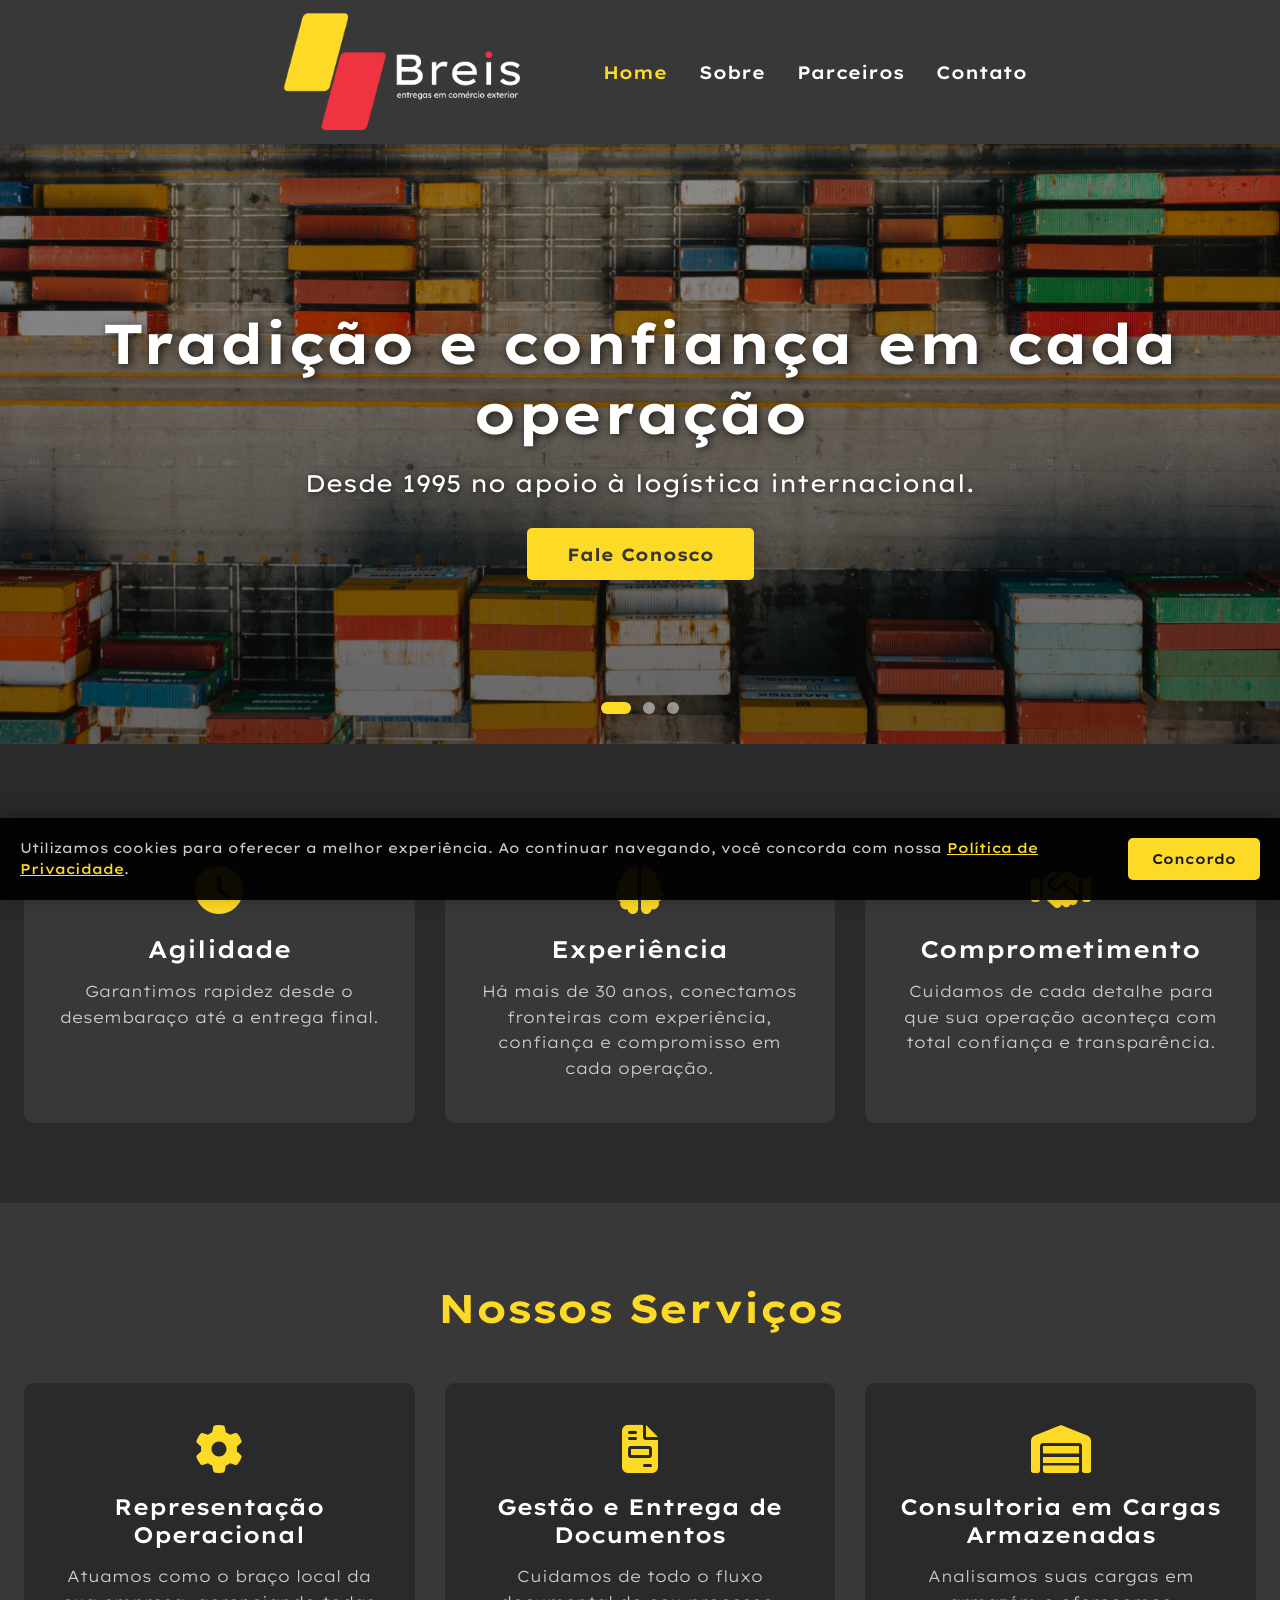
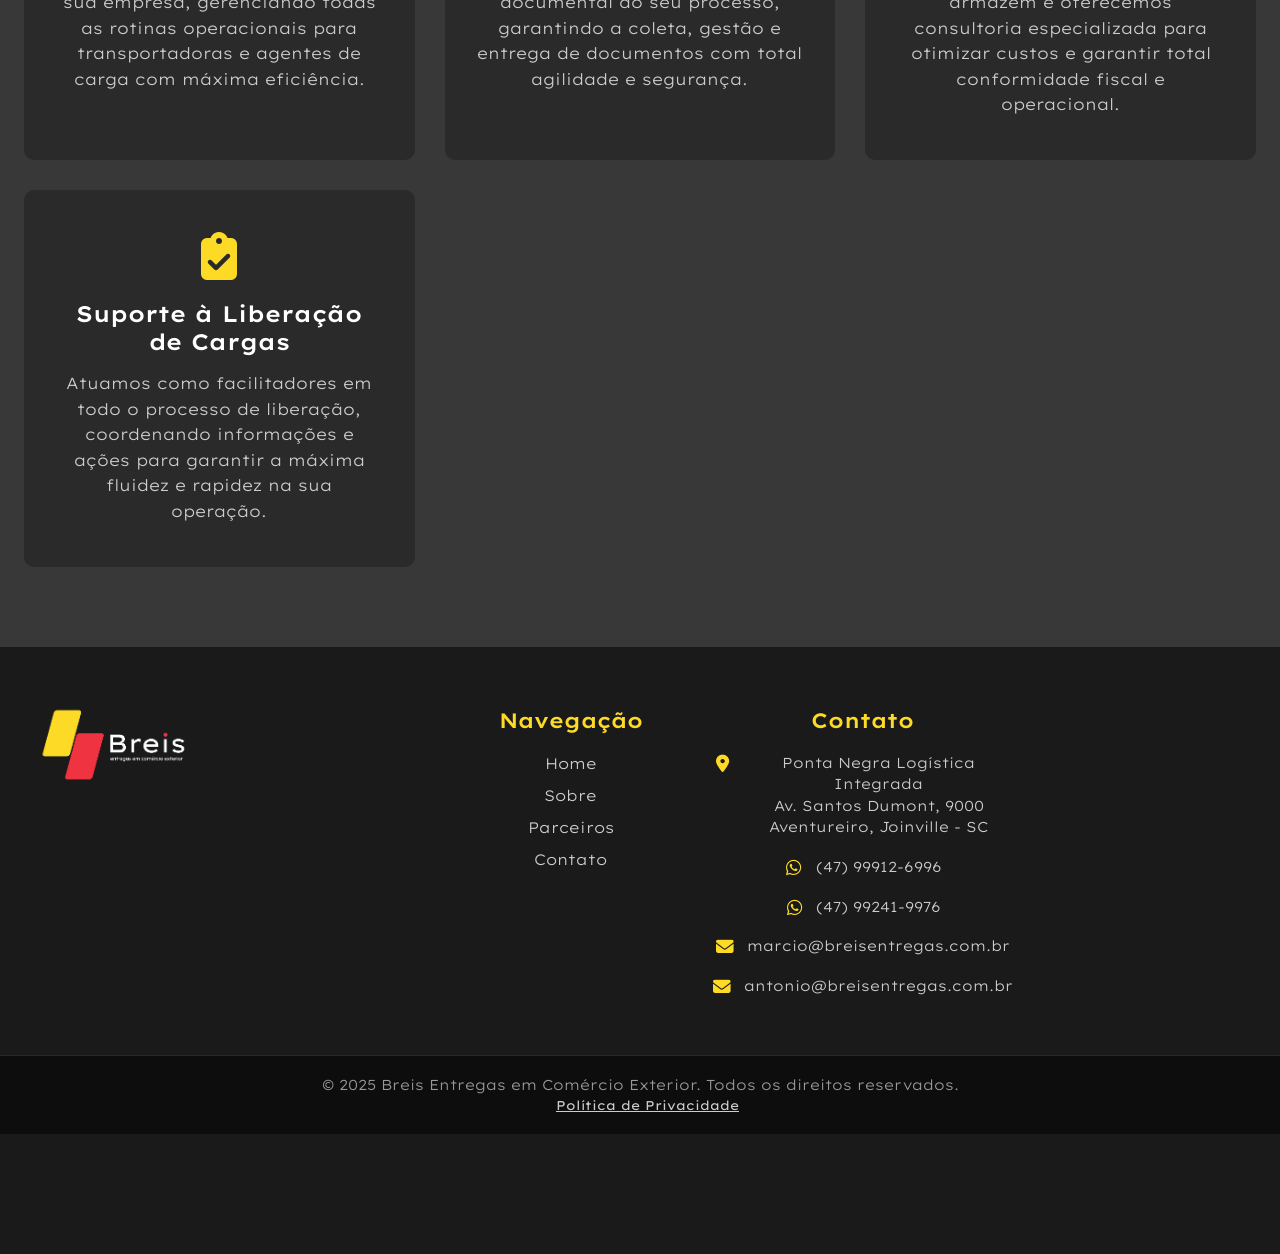
==== index.html @ 2395af30 "update final site institucional e ajustes" ====
<!DOCTYPE html>
<html lang="pt-BR">
<head>
    <meta charset="UTF-8">
    <meta name="viewport" content="width=device-width, initial-scale=1.0">
    
    <script async src="https://www.googletagmanager.com/gtag/js?id=G-H1X5766XJK"></script>
    <script>
        window.dataLayer = window.dataLayer || [];
        function gtag(){dataLayer.push(arguments);}
        gtag('js', new Date());

        gtag('config', 'G-H1X5766XJK');
    </script>

    <link rel="preconnect" href="https://fonts.googleapis.com">
    <link rel="preconnect" href="https://fonts.gstatic.com" crossorigin>
    <link href="https://fonts.googleapis.com/css2?family=Lexend+Exa:wght@100..900&display=swap" rel="stylesheet">   
    
    <link rel="icon" type="image/png" sizes="32x32" href="assets/logo-aba.png">
    <link rel="icon" type="image/png" sizes="16x16" href="assets/logo-aba.png">
    <link rel="shortcut icon" href="assets/logo-aba.png">

    <link rel="stylesheet" href="styles.css">
    <link rel="stylesheet" href="fonts/MyWebfontsKit.css">
    <link rel="stylesheet" href="https://cdnjs.cloudflare.com/ajax/libs/font-awesome/6.5.0/css/all.min.css">
    <link rel="stylesheet" href="cookie-banner.css">

    <title>Breis Entregas em Comércio Exterior</title>
</head>

<body>
    <header class="main-menu">
        <div class="menu-logo">
            <img src="assets/logo-semfundo.png" alt="Logo da Breis Entregas em Comércio Exterior" aria-label="Logo do site"/>
        </div>
        <ul class="menu-links">
            <li><a href="index.html" class="active">Home</a></li>
            <li><a href="sobre.html">Sobre</a></li>
            <li><a href="parceiros.html">Parceiros</a></li>
            <li><a href="contato.html">Contato</a></li>
        </ul>
    </header>

    <section id="home" class="hero-section">
        <div class="hero-carousel">
            <div class="hero-slide active">
                <img src="assets/slide1.png" alt="Tradição e confiança" class="hero-image">
                <div class="hero-content">
                    <h1 class="hero-title">Tradição e confiança em cada operação</h1>
                    <p class="hero-subtitle">Desde 1995 no apoio à logística internacional.</p>
                    <a href="contato.html" class="hero-cta">Fale Conosco</a>
                </div>
            </div>
            <div class="hero-slide">
                <img src="assets/slide2.png" alt="Operação logística" class="hero-image">
                <div class="hero-content">
                    <h1 class="hero-title">Precisa de apoio para sua operação logística?</h1>
                    <p class="hero-subtitle">Apoio completo em importação e exportação aérea.</p>
                    <a href="#servicos" class="hero-cta">Conheça Nossos Serviços</a>
                </div>
            </div>
            <div class="hero-slide">
                <img src="assets/slide3.png" alt="Comércio exterior" class="hero-image">
                <div class="hero-content">
                    <h1 class="hero-title">Seu parceiro estratégico em comércio exterior</h1>
                    <p class="hero-subtitle">Confiança e soluções sob medida para o sucesso da sua operação.</p>
                    <a href="parceiros.html" class="hero-cta">Conheça Nossos Parceiros</a>
                </div>
            </div>
        </div>

        <div class="carousel-indicators">
            <span class="indicator active" data-slide="0"></span>
            <span class="indicator" data-slide="1"></span>
            <span class="indicator" data-slide="2"></span>
        </div>
    </section>

    <section class="info-boxes">
        <div class="info-box">
            <i class="fas fa-clock"></i>
            <h3>Agilidade</h3>
            <p>Garantimos rapidez desde o desembaraço até a entrega final.</p>
        </div>
        <div class="info-box">
            <i class="fas fa-brain"></i>
            <h3>Experiência</h3>
            <p>Há mais de 30 anos, conectamos fronteiras com experiência, confiança e compromisso em cada operação.</p>
        </div>
        <div class="info-box">
            <i class="fas fa-handshake"></i>
            <h3>Comprometimento</h3>
            <p>Cuidamos de cada detalhe para que sua operação aconteça com total confiança e transparência.</p>
        </div>
    </section>

    <section id="servicos" class="section-content section-dark">
        <div class="container">
            <h2 class="section-title">Nossos Serviços</h2>
            <div class="services-grid">
                <div class="service-card">
                    <i class="fas fa-gear"></i>
                    <h3>Representação Operacional</h3>
                    <p>Atuamos como o braço local da sua empresa, gerenciando todas as rotinas operacionais para transportadoras e agentes de carga com máxima eficiência.</p>
                </div>

                <div class="service-card">
                    <i class="fas fa-file-invoice"></i>
                    <h3>Gestão e Entrega de Documentos</h3>
                    <p>Cuidamos de todo o fluxo documental do seu processo, garantindo a coleta, gestão e entrega de documentos com total agilidade e segurança.</p>
                </div>

                <div class="service-card">
                    <i class="fas fa-warehouse"></i>
                    <h3>Consultoria em Cargas Armazenadas</h3>
                    <p>Analisamos suas cargas em armazém e oferecemos consultoria especializada para otimizar custos e garantir total conformidade fiscal e operacional.</p>
                </div>

                <div class="service-card">
                    <i class="fas fa-clipboard-check"></i>
                    <h3>Suporte à Liberação de Cargas</h3>
                    <p>Atuamos como facilitadores em todo o processo de liberação, coordenando informações e ações para garantir a máxima fluidez e rapidez na sua operação.</p>
                </div>
            </div>
        </div>
    </section>

    <footer class="footer">
        <div class="footer-content">
            <div class="footer-column footer-brand">
                <img src="assets/logo-semfundo.png" alt="Logo Breis" class="footer-logo">
            </div>

            <div class="footer-column">
                <h3 class="footer-title">Navegação</h3>
                <ul class="footer-links">
                    <li><a href="index.html">Home</a></li>
                    <li><a href="sobre.html">Sobre</a></li>
                    <li><a href="parceiros.html">Parceiros</a></li>
                    <li><a href="contato.html">Contato</a></li>
                </ul>
            </div>

            <div class="footer-column">
                <h3 class="footer-title">Contato</h3>
                <ul class="footer-contact">
                    <li>
                        <i class="fas fa-map-marker-alt"></i>
                        <span>Ponta Negra Logística Integrada<br>Av. Santos Dumont, 9000<br>Aventureiro, Joinville - SC</span>
                    </li>
                    <li>
                        <i class="fab fa-whatsapp"></i>
                        <a href="https://wa.me/5547999126996" target="_blank">(47) 99912-6996</a>
                    </li>
                    <li>
                        <i class="fab fa-whatsapp"></i>
                        <a href="https://wa.me/5547992419976" target="_blank">(47) 99241-9976</a>
                    </li>
                    <li>
                        <i class="fas fa-envelope"></i>
                        <a href="mailto:marcio@breisentregas.com.br">marcio@breisentregas.com.br</a>
                    </li>
                    <li>
                        <i class="fas fa-envelope"></i>
                        <a href="mailto:antonio@breisentregas.com.br">antonio@breisentregas.com.br</a>
                    </li>
                </ul>
            </div>
        </div>

        <div class="footer-bottom">
            <p>&copy; 2025 Breis Entregas em Comércio Exterior. Todos os direitos reservados.</p>
            <a href="politica-de-privacidade.html" style="color: #ccc; margin-left: 15px; font-size: 0.8rem;">Política de Privacidade</a>
        </div>
    </footer>

    <script src="script.js"></script>
    <script src="cookie-banner.js"></script>
</body>
</html>
---- styles.css ----
* {
    margin: 0;
    padding: 0;
    box-sizing: border-box;
}

html {
    scroll-behavior: smooth;
}

body {
    background-color: #383838;
    font-family: "Lexend Exa", sans-serif;
    overflow-x: hidden;
    width: 100%;
}

.main-menu {
    display: flex;
    justify-content: center;
    align-items: center;
    padding: 8px 50px;
    background-color: #383838;
    position: sticky;
    top: 0;
    z-index: 999;
    box-shadow: 0 2px 10px rgba(0, 0, 0, 0.3);
    gap: 50px;
}

.menu-logo img {
    width: 300px;
    height: auto;
    max-height: 100%;
    object-fit: contain;
    display: flex;
    justify-content: center;
}

.menu-links {
    list-style: none;
    display: flex;
    gap: 32px;
}

.menu-links li a {
    text-decoration: none;
    font-family: "Lexend Exa", sans-serif;
    color: #ffffff;
    font-weight: 600;
    font-size: 18px;
    transition: color 0.3s;
}

.menu-links li a:hover {
    color: #fdda25;
}

.menu-links li a.active {
    color: #fdda25;
}

.hero-section {
    position: relative;
    width: 100%;
    height: 600px;
    overflow: hidden;
}

.hero-carousel {
    position: relative;
    width: 100%;
    height: 100%;
}

.hero-slide {
    position: absolute;
    top: 0;
    left: 0;
    width: 100%;
    height: 100%;
    opacity: 0;
    transition: opacity 1s ease-in-out;
}

.hero-slide.active {
    opacity: 1;
}

.hero-slide::before {
    content: '';
    position: absolute;
    top: 0;
    left: 0;
    width: 100%;
    height: 100%;
    background: linear-gradient(rgba(0, 0, 0, 0.3), rgba(0, 0, 0, 0.5));
    z-index: 1;
}

.hero-image {
    width: 100%;
    height: 100%;
    object-fit: cover;
}

.hero-content {
    position: absolute;
    top: 50%;
    left: 50%;
    transform: translate(-50%, -50%);
    text-align: center;
    color: white;
    z-index: 2;
    width: 90%;
    max-width: 1200px;
}

.hero-title {
    font-size: 3.5rem;
    font-weight: 700;
    margin-bottom: 20px;
    text-shadow: 2px 2px 8px rgba(0, 0, 0, 0.7);
    animation: fadeInUp 0.8s ease-out;
}

.hero-subtitle {
    font-size: 1.5rem;
    font-weight: 400;
    margin-bottom: 30px;
    text-shadow: 1px 1px 6px rgba(0, 0, 0, 0.7);
    animation: fadeInUp 0.8s ease-out 0.2s;
    animation-fill-mode: backwards;
}

.hero-cta {
    display: inline-block;
    padding: 15px 40px;
    background-color: #fdda25;
    color: #383838;
    text-decoration: none;
    font-weight: 700;
    font-size: 1.1rem;
    border-radius: 5px;
    transition: all 0.3s;
    animation: fadeInUp 0.8s ease-out 0.4s;
    animation-fill-mode: backwards;
}

.hero-cta:hover {
    background-color: #ffc107;
    transform: translateY(-3px);
    box-shadow: 0 10px 20px rgba(253, 218, 37, 0.3);
}

.carousel-indicators {
    position: absolute;
    bottom: 30px;
    left: 50%;
    transform: translateX(-50%);
    display: flex;
    gap: 12px;
    z-index: 3;
}

.indicator {
    width: 12px;
    height: 12px;
    border-radius: 50%;
    background-color: rgba(255, 255, 255, 0.5);
    cursor: pointer;
    transition: all 0.3s;
}

.indicator.active {
    background-color: #fdda25;
    width: 30px;
    border-radius: 6px;
}

.info-boxes {
    background-color: #2a2a2a;
    display: grid;
    grid-template-columns: repeat(auto-fit, minmax(300px, 1fr));
    gap: 30px;
    padding: 80px 24px;
    width: 100%;
    margin: 0;
}

.info-box {
    background-color: #383838;
    padding: 40px 30px;
    border-radius: 10px;
    text-align: center;
    transition: all 0.3s;
    border: 2px solid transparent;
}

.info-box:hover {
    transform: translateY(-10px);
    border-color: #fdda25;
    box-shadow: 0 15px 30px rgba(253, 218, 37, 0.2);
}

.info-box i {
    font-size: 3rem;
    color: #fdda25;
    margin-bottom: 20px;
}

.info-box h3 {
    color: #ffffff;
    font-size: 1.5rem;
    margin-bottom: 15px;
    font-weight: 600;
}

.info-box p {
    color: #cccccc;
    font-size: 1rem;
    line-height: 1.6;
    font-weight: 300;
}

.section-content {
    padding: 80px 24px;
    background-color: #2a2a2a;
}

.section-dark {
    background-color: #383838;
}

.container {
    max-width: 1400px;
    margin: 0 auto;
}

.section-title {
    font-size: 2.5rem;
    color: #fdda25;
    text-align: center;
    margin-bottom: 50px;
    font-weight: 700;
}

.about-content {
    display: grid;
    grid-template-columns: 1fr 1fr;
    gap: 60px;
    align-items: center;
}

.about-text p {
    color: #cccccc;
    font-size: 1.1rem;
    line-height: 1.8;
    margin-bottom: 20px;
    font-weight: 300;
}

.founder-tribute {
    display: flex;
    align-items: center;
    gap: 20px;
    background-color: #383838;
    padding: 25px;
    border-radius: 10px;
    margin-bottom: 30px;
    border-left: 4px solid #fdda25;
}

.founder-photo {
    width: 100px;
    height: 100px;
    border-radius: 50%;
    object-fit: cover;
    border: 3px solid #fdda25;
    flex-shrink: 0;
}

.founder-info {
    flex: 1;
}

.founder-text {
    color: #ffffff;
    font-size: 1.1rem;
    line-height: 1.6;
    margin: 0;
    font-weight: 400;
}

.founder-text strong {
    color: #fdda25;
    font-weight: 600;
}

.founder-text em {
    color: #999999;
    font-style: italic;
    font-size: 0.95rem;
}

.about-box {
    background-color: #383838;
    padding: 30px 25px;
    border-radius: 10px;
    text-align: left;
    transition: all 0.3s;
    border: 1px solid #2a2a2a;
    display: flex;
    flex-direction: column;
    align-items: center;
}

.about-stats {
    display: grid;
    grid-template-columns: 1fr;
    gap: 30px;
}

.stat-box {
    background-color: #383838;
    padding: 30px;
    border-radius: 10px;
    text-align: center;
    border: 2px solid #fdda25;
}

.stat-box:hover {
    transform: translateY(-5px);
    box-shadow: 0 10px 20px rgba(253, 218, 37, 0.2);
}

.stat-box h3 {
    font-size: 3rem;
    color: #fdda25;
    margin-bottom: 10px;
    font-weight: 700;
}

.stat-box p {
    color: #ffffff;
    font-size: 1rem;
    font-weight: 500;
}

.vmv-layout {
    display: grid;
    grid-template-columns: 1fr 1fr;
    gap: 30px;
    max-width: 1100px;
    margin: 50px auto 0;
}

.vmv-left {
    display: flex;
    flex-direction: column;
    gap: 30px;
}

.vmv-right {
    display: flex;
}

.vmv-card {
    background-color: #2a2a2a;
    padding: 30px 25px;
    border-radius: 10px;
    text-align: center;
    transition: all 0.3s;
    border: 1px solid #383838;
    display: flex;
    flex-direction: column;
    align-items: center;
}

.vmv-card-valores {
    height: 100%;
    justify-content: flex-start;
}

.vmv-card:hover {
    transform: translateY(-5px);
    border-color: #fdda25;
    box-shadow: 0 10px 20px rgba(253, 218, 37, 0.15);
}

.vmv-icon {
    width: 70px;
    height: 70px;
    background-color: #fdda25;
    border-radius: 50%;
    display: flex;
    align-items: center;
    justify-content: center;
    margin-bottom: 20px;
}

.vmv-icon i {
    font-size: 2rem;
    color: #1a1a1a;
}

.vmv-card h3 {
    color: #fdda25;
    font-size: 1.4rem;
    margin-bottom: 15px;
    font-weight: 600;
}

.vmv-card p {
    color: #cccccc;
    font-size: 1rem;
    line-height: 1.7;
    font-weight: 300;
    text-align: center;
}

.vmv-card ul {
    list-style: none;
    text-align: left;
    width: 100%;
    max-width: 380px;
}

.vmv-card ul li {
    color: #cccccc;
    font-size: 0.95rem;
    line-height: 1.6;
    margin-bottom: 12px;
    font-weight: 300;
    display: flex;
    flex-direction: column;
    gap: 4px;
}

.vmv-card ul li strong {
    color: #fdda25;
    font-weight: 600;
    font-size: 1rem;
    display: block;
}

.services-grid {
    display: grid;
    grid-template-columns: repeat(auto-fit, minmax(320px, 1fr));
    gap: 30px;
}

.service-card {
    background-color: #2a2a2a;
    padding: 40px 30px;
    border-radius: 10px;
    text-align: center;
    transition: all 0.3s;
    border: 2px solid transparent;
}

.service-card:hover {
    transform: translateY(-10px);
    border-color: #fdda25;
    box-shadow: 0 15px 30px rgba(253, 218, 37, 0.2);
}

.service-card i {
    font-size: 3rem;
    color: #fdda25;
    margin-bottom: 20px;
}

.service-card h3 {
    color: #ffffff;
    font-size: 1.4rem;
    margin-bottom: 15px;
    font-weight: 600;
}

.service-card p {
    color: #cccccc;
    font-size: 1rem;
    line-height: 1.6;
    font-weight: 300;
}

.partners-content {
    max-width: 1200px;
    margin: 0 auto;
}

.partners-intro {
    color: #cccccc;
    font-size: 1.2rem;
    text-align: center;
    margin-bottom: 60px;
    line-height: 1.8;
    font-weight: 300;
    background-color: #383838;
    padding: 30px 25px;
    border-radius: 10px;
    transition: all 0.3s;
    border: 1px solid #2a2a2a;
    display: flex;
    flex-direction: column;
    align-items: center;
}

.partner-category {
    margin-bottom: 60px;
}

.partner-category:last-child {
    margin-bottom: 0;
}

.partner-category-title {
    color: #fdda25;
    font-size: 1.8rem;
    font-weight: 600;
    margin-bottom: 30px;
    display: flex;
    align-items: center;
    gap: 15px;
}

.partner-category-title i {
    font-size: 1.6rem;
}

.partner-logos {
    display: grid;
    grid-template-columns: repeat(auto-fill, minmax(220px, 1fr));
    gap: 30px;
    align-items: stretch;
}

.partner-logo-item {
    background-color: #383838;
    padding: 30px;
    border-radius: 10px;
    display: flex;
    align-items: center;
    justify-content: center;
    height: 150px;
    transition: all 0.3s;
    border: 2px solid transparent;
}

.partner-logo-item:hover {
    transform: translateY(-5px);
    border-color: #fdda25;
    box-shadow: 0 10px 25px rgba(253, 218, 37, 0.2);
}

.partner-logo-item img {
    max-width: 100%;
    max-height: 90px;
    width: auto;
    height: auto;
    object-fit: contain;
    transition: filter 0.3s;
}

.contact-wrapper {
    max-width: 800px;
    margin: 0 auto;
}

.contact-info {
    display: grid;
    grid-template-columns: repeat(auto-fit, minmax(400px, 1fr));
    gap: 30px;
}

.contact-info {
    display: grid;
    grid-template-columns: 1fr 1fr;
    gap: 40px;
    width: 100%;
}

.person-card {
    background-color: #383838;
    padding: 40px 30px;
    border-radius: 10px;
    border: 2px solid transparent;
    transition: all 0.3s;
    display: flex;
    flex-direction: column;
    align-items: center;
    text-align: center;
}

.person-card:hover {
    border-color: #fdda25;
    transform: translateY(-5px);
    box-shadow: 0 10px 20px rgba(253, 218, 37, 0.2);
}

.person-name {
    color: #fdda25;
    font-size: 1.5rem;
    margin-bottom: 30px;
    font-weight: 700;
    letter-spacing: 1px;
    border-bottom: 1px solid #555;
    padding-bottom: 15px;
    width: 100%;
}

.contact-detail {
    display: flex;
    align-items: center;
    justify-content: center;
    gap: 15px;
    margin-bottom: 15px;
    width: 100%;
}

.contact-detail i {
    color: #fdda25;
    font-size: 1.4rem;
    min-width: 30px;
}

.contact-detail a {
    color: #ffffff;
    text-decoration: none;
    font-size: 1.1rem;
    font-weight: 400;
    transition: color 0.3s;
    white-space: nowrap;
}

.contact-detail a:hover {
    color: #fdda25;
}

.location-content {
    display: grid;
    grid-template-columns: 1fr 2fr;
    gap: 40px;
    align-items: start;
}

.location-info {
    display: flex;
    align-items: flex-start;
    gap: 20px;
    background-color: #2a2a2a;
    padding: 30px;
    border-radius: 10px;
}

.location-info i {
    font-size: 2rem;
    color: #fdda25;
    min-width: 40px;
}

.location-info h4 {
    color: #fdda25;
    font-size: 1.2rem;
    margin-bottom: 10px;
    font-weight: 600;
}

.location-info p {
    color: #ffffff;
    font-size: 1rem;
    line-height: 1.6;
    font-weight: 400;
}

.map-container {
    background-color: #2a2a2a;
    padding: 0;
    border-radius: 10px;
    overflow: hidden;
    min-height: 450px;
}

.map-container iframe {
    display: block;
    width: 100%;
    height: 450px;
    border: none;
    border-radius: 10px;
}

.footer {
    background-color: #1a1a1a;
    color: #ffffff;
    padding: 60px 0 0;
    margin-top: 0;
}

.footer-content {
    max-width: 1400px;
    margin: 0 auto;
    padding: 0 24px 40px;
    display: grid;
    grid-template-columns: 2fr 1fr 1fr 1fr;
    gap: 40px;
    align-items: start;
}

.footer-column {
    display: flex;
    flex-direction: column;
}

.footer-brand {
    justify-content: center;
}

.footer-logo {
    width: 180px;
    margin-bottom: 0;
}

.footer-social {
    display: flex;
    gap: 15px;
    flex-wrap: wrap;
    justify-content: center;
}

.footer-social a {
    width: 45px;
    height: 45px;
    border-radius: 50%;
    background-color: #2a2a2a;
    display: flex;
    align-items: center;
    justify-content: center;
    color: #ffffff;
    font-size: 1.3rem;
    transition: all 0.3s;
}

.footer-social a:hover {
    background-color: #fdda25;
    color: #1a1a1a;
    transform: translateY(-3px);
}

.footer-title {
    font-size: 1.3rem;
    font-weight: 600;
    margin-bottom: 20px;
    color: #fdda25;
    text-align: center;
}

.footer-links {
    list-style: none;
    text-align: center;
}

.footer-links li {
    margin-bottom: 12px;
}

.footer-links a {
    color: #cccccc;
    text-decoration: none;
    font-size: 0.95rem;
    font-weight: 300;
    transition: all 0.3s;
    display: inline-block;
}

.footer-links a:hover {
    color: #fdda25;
    padding-left: 5px;
}

.footer-contact {
    list-style: none;
    text-align: center;
}

.footer-contact li {
    display: flex;
    align-items: flex-start;
    gap: 12px;
    margin-bottom: 18px;
    color: #cccccc;
    font-size: 0.9rem;
    font-weight: 300;
    line-height: 1.5;
    justify-content: center;
}

.footer-contact i {
    color: #fdda25;
    font-size: 1.1rem;
    margin-top: 2px;
    min-width: 20px;
}

.footer-contact a {
    color: #cccccc;
    text-decoration: none;
    transition: color 0.3s;
}

.footer-contact a:hover {
    color: #fdda25;
}

.footer-bottom {
    background-color: #0d0d0d;
    padding: 20px 24px;
    text-align: center;
    border-top: 1px solid #2a2a2a;
}

.footer-bottom p {
    color: #999999;
    font-size: 0.9rem;
    font-weight: 300;
}

@keyframes fadeInUp {
    from {
        opacity: 0;
        transform: translateY(30px);
    }
    to {
        opacity: 1;
        transform: translateY(0);
    }
}

@media (max-width: 1024px) {
    .info-boxes {
        gap: 15px;
        padding-left: 15px;
        padding-right: 15px;
    }

    .info-box {
        padding: 30px 15px;
    }

    .info-box h3 {
        font-size: 1.1rem;
        word-break: normal;
    }

    .info-box i {
        font-size: 2.2rem;
        margin-bottom: 15px;
    }

    .about-content {
        grid-template-columns: 1fr;
    }

    .vmv-layout {
        grid-template-columns: 1fr;
        gap: 30px;
        max-width: 700px;
    }

    .vmv-left {
        flex-direction: column;
        gap: 30px;
    }

    .vmv-right {
        justify-content: center;
    }

    .vmv-card {
        width: 100%;
        max-width: 100%;
    }

    .vmv-card-valores {
        height: auto;
    }

    .section-content {
        padding-left: 40px;
        padding-right: 40px;
    }

    .contact-info {
        gap: 20px;
    }

    .person-card {
        padding: 30px 20px;
    }

    .location-content {
        grid-template-columns: 1fr;
    }

    .footer-content {
        grid-template-columns: repeat(2, 1fr);
    }
}

@media (max-width: 900px) {
    .main-menu {
        padding: 0 15px;
        min-height: 70px;
    }

    .menu-links {
        gap: 10px;
        justify-content: center;
        flex-wrap: nowrap;
    }

    .menu-links li a {
        font-size: 13px;
        padding: 5px 8px;
        white-space: nowrap;
    }

    .container {
        padding: 0 20px;
    }

    .hero-title {
        font-size: 2.5rem;
    }

    .hero-subtitle {
        font-size: 1.2rem;
    }

    .section-content {
        padding: 60px 20px;
    }

    .partner-logos {
        grid-template-columns: repeat(auto-fill, minmax(180px, 1fr));
    }
}

@media (max-width: 767px) {
    * {
        box-sizing: border-box;
    }

    html,
    body {
        width: 100%;
        overflow-x: hidden;
        margin: 0;
        padding: 0;
    }

    .main-menu {
        width: 100%;
        height: auto;
        min-height: 60px;
        padding: 8px 15px;
        flex-direction: column;
        justify-content: center;
        gap: 8px;
        position: sticky;
        top: 0;
        z-index: 999;
        background-color: #383838;
    }

    .menu-logo {
        width: 100%;
        display: flex;
        justify-content: center;
        margin-bottom: 5px;
    }

    .menu-logo img {
        width: 80px;
        height: auto;
    }

    .menu-links {
        flex-direction: row;
        display: flex;
        justify-content: center;
        align-items: center;
        gap: 4px;
        width: 100%;
        flex-wrap: nowrap;
    }

    .menu-links li a {
        font-size: 10px;
        padding: 3px 6px;
        white-space: nowrap;
    }

    .hero-section {
        height: 450px;
    }

    .hero-title {
        font-size: 1.6rem;
    }

    .hero-subtitle {
        font-size: 0.95rem;
    }

    .hero-cta {
        padding: 10px 25px;
        font-size: 0.95rem;
    }

    .info-boxes {
        padding: 40px 15px;
        grid-template-columns: 1fr;
    }

    .section-content {
        padding: 40px 15px;
    }

    .section-title {
        font-size: 1.6rem;
    }

    .partner-logos {
        grid-template-columns: 1fr;
    }

    .person-card {
        padding: 20px 10px;
    }

    .contact-detail a {
        font-size: 0.75rem;
        white-space: nowrap;
        max-width: 100%;
        overflow: hidden;
        text-overflow: ellipsis;
    }

    .contact-detail {
        flex-direction: column;
        gap: 5px;
    }

    .footer-content {
        grid-template-columns: 1fr;
    }

    .footer-social {
        justify-content: center;
    }
}

@media (max-width: 768px) {
    header {
        width: 100%;
        margin: 0;
        padding: 0;
    }

    .main-menu {
        height: auto;
        min-height: 50px;
        flex-direction: column;
        padding: 8px 15px;
        justify-content: center;
        align-items: center;
        gap: 6px;
        position: sticky;
        top: 0;
        z-index: 999;
        background-color: #383838;
    }

    .menu-logo {
        width: 100%;
        display: flex;
        justify-content: center;
    }

    .menu-logo img {
        width: 90px;
        margin-bottom: 0;
    }

    nav {
        width: 100%;
        margin: 0;
        padding: 0;
        display: flex;
        align-items: center;
        justify-content: center;
    }

    nav ul {
        width: 100%;
        display: flex;
        flex-direction: row;
        flex-wrap: wrap;
        align-items: center;
        justify-content: center;
        margin: 0;
        padding: 0;
        gap: 4px;
    }

    nav ul li {
        width: auto;
        text-align: center;
    }

    nav ul li a {
        display: block;
        padding: 4px 6px;
        font-size: 9px;
        text-align: center;
        white-space: nowrap;
    }

.menu-links {
    display: flex;          
    flex-direction: row;
    flex-wrap: nowrap;   
    justify-content: center;
    align-items: center;  
    gap: 8px;        
    width: 100%;
    list-style: none;   
    padding: 0;
}

    .menu-links li a {
        font-size: 9px;
        padding: 4px 6px;
        white-space: nowrap;
    }

    .container {
        width: 100%;
        max-width: 100%;
        margin: 0;
        padding: 0 15px;
    }

    body {
        overflow-x: hidden;
        width: 100%;
    }

    .hero-title {
        font-size: 1.8rem;
        padding: 0 15px;
    }

    .hero-subtitle {
        font-size: 1rem;
        padding: 0 15px;
    }

    .hero-section {
        height: 500px;
        width: 100%;
    }

    .hero-content {
        width: 95%;
        padding: 0 10px;
    }

    .hero-cta {
        padding: 12px 30px;
        font-size: 1rem;
    }

    .info-boxes {
        padding: 50px 15px;
        grid-template-columns: 1fr;
        gap: 20px;
        width: 100%;
        margin: 0;
    }

    .info-box {
        padding: 30px 20px;
        width: 100%;
    }

    .section-content {
        padding: 50px 15px;
        width: 100%;
    }

    .section-title {
        font-size: 1.8rem;
        padding: 0 10px;
    }

    .about-content {
        gap: 30px;
    }

    .about-text p {
        font-size: 1rem;
    }

    .founder-tribute {
        flex-direction: column;
        text-align: center;
        padding: 20px;
    }

    .founder-photo {
        width: 80px;
        height: 80px;
    }

    .about-stats {
        gap: 20px;
    }

    .stat-box {
        padding: 25px 20px;
    }

    .stat-box h3 {
        font-size: 2.5rem;
    }

    .vmv-layout {
        gap: 20px;
    }

    .vmv-card {
        padding: 25px 20px;
    }

    .vmv-icon {
        width: 60px;
        height: 60px;
        margin-bottom: 15px;
    }

    .vmv-card h3 {
        font-size: 1.3rem;
    }

    .vmv-card ul {
        padding: 0 10px;
    }

    .services-grid {
        grid-template-columns: 1fr;
        gap: 20px;
    }

    .service-card {
        padding: 30px 20px;
    }

    .partner-logos {
        grid-template-columns: 1fr;
        gap: 20px;
    }

    .partner-logo-item {
        padding: 25px;
        height: 120px;
    }

    .contact-info {
        grid-template-columns: 1fr;
        gap: 30px;
    }

    .contact-detail {
        flex-direction: column;
        gap: 8px;
        margin-bottom: 20px;
    }

    .contact-detail a {
        font-size: 0.9rem;
        white-space: normal;
        word-break: break-all;
    }

    .location-content {
        gap: 25px;
    }

    .location-info {
        padding: 25px 20px;
        flex-direction: column;
        text-align: center;
    }

    .map-container {
        min-height: 350px;
    }

    .map-container iframe {
        height: 350px;
    }

    .footer-content {
        grid-template-columns: 1fr;
        gap: 30px;
        padding: 0 15px 30px;
    }

    .footer-logo {
        width: 100px;
        margin: 0 auto;
    }

    .footer-brand {
        align-items: center;
    }

    .footer-social {
        justify-content: center;
    }

    .footer-links,
    .footer-contact {
        text-align: center;
    }

    .footer-contact li {
        justify-content: center;
    }

    .footer-bottom {
        padding: 15px;
    }

    .footer-bottom p {
        font-size: 0.85rem;
    }
}

@media (max-width: 360px) {
    .person-card {
        padding-left: 4px !important;
        padding-right: 4px !important;
    }

    .contact-detail {
        flex-direction: column;
        gap: 5px;
    }

    .contact-detail a {
        font-size: 3.8vw !important;
        white-space: nowrap !important;
        letter-spacing: -0.5px;
    }

    .person-name {
        font-size: 1.2rem;
    }
}
---- cookie-banner.css ----
/* Banner de Consentimento de Cookies LGPD */
.cookie-banner {
    position: fixed;
    bottom: 0;
    left: 0;
    width: 100%;
    background-color: rgba(0, 0, 0, 0.95);
    color: #ffffff;
    padding: 20px;
    z-index: 9999;
    box-shadow: 0 -4px 20px rgba(0, 0, 0, 0.3);
    display: flex;
    justify-content: space-between;
    align-items: center;
    gap: 20px;
    flex-wrap: wrap;
}

.cookie-banner-content {
    flex: 1;
    min-width: 250px;
    font-size: 14px;
    line-height: 1.5;
    color: #cccccc;
}

.cookie-banner-content a {
    color: #fdda25;
    text-decoration: underline;
    font-weight: 500;
    transition: color 0.3s;
}

.cookie-banner-content a:hover {
    color: #ffc107;
}

.cookie-banner-button {
    background-color: #fdda25;
    color: #1a1a1a;
    border: none;
    padding: 12px 24px;
    font-size: 14px;
    font-weight: 600;
    border-radius: 5px;
    cursor: pointer;
    transition: all 0.3s;
    white-space: nowrap;
    font-family: "Lexend Exa", sans-serif;
}

.cookie-banner-button:hover {
    background-color: #ffc107;
    transform: translateY(-2px);
    box-shadow: 0 4px 12px rgba(253, 218, 37, 0.3);
}

.cookie-banner.hidden {
    display: none;
}

/* Responsividade para dispositivos móveis */
@media (max-width: 768px) {
    .cookie-banner {
        flex-direction: column;
        text-align: center;
        padding: 15px;
        gap: 15px;
    }
    
    .cookie-banner-content {
        font-size: 13px;
        min-width: 100%;
    }
    
    .cookie-banner-button {
        width: 100%;
        max-width: 200px;
    }
}

@media (max-width: 480px) {
    .cookie-banner {
        padding: 12px;
    }
    
    .cookie-banner-content {
        font-size: 12px;
    }
    
    .cookie-banner-button {
        padding: 10px 20px;
        font-size: 13px;
    }
}
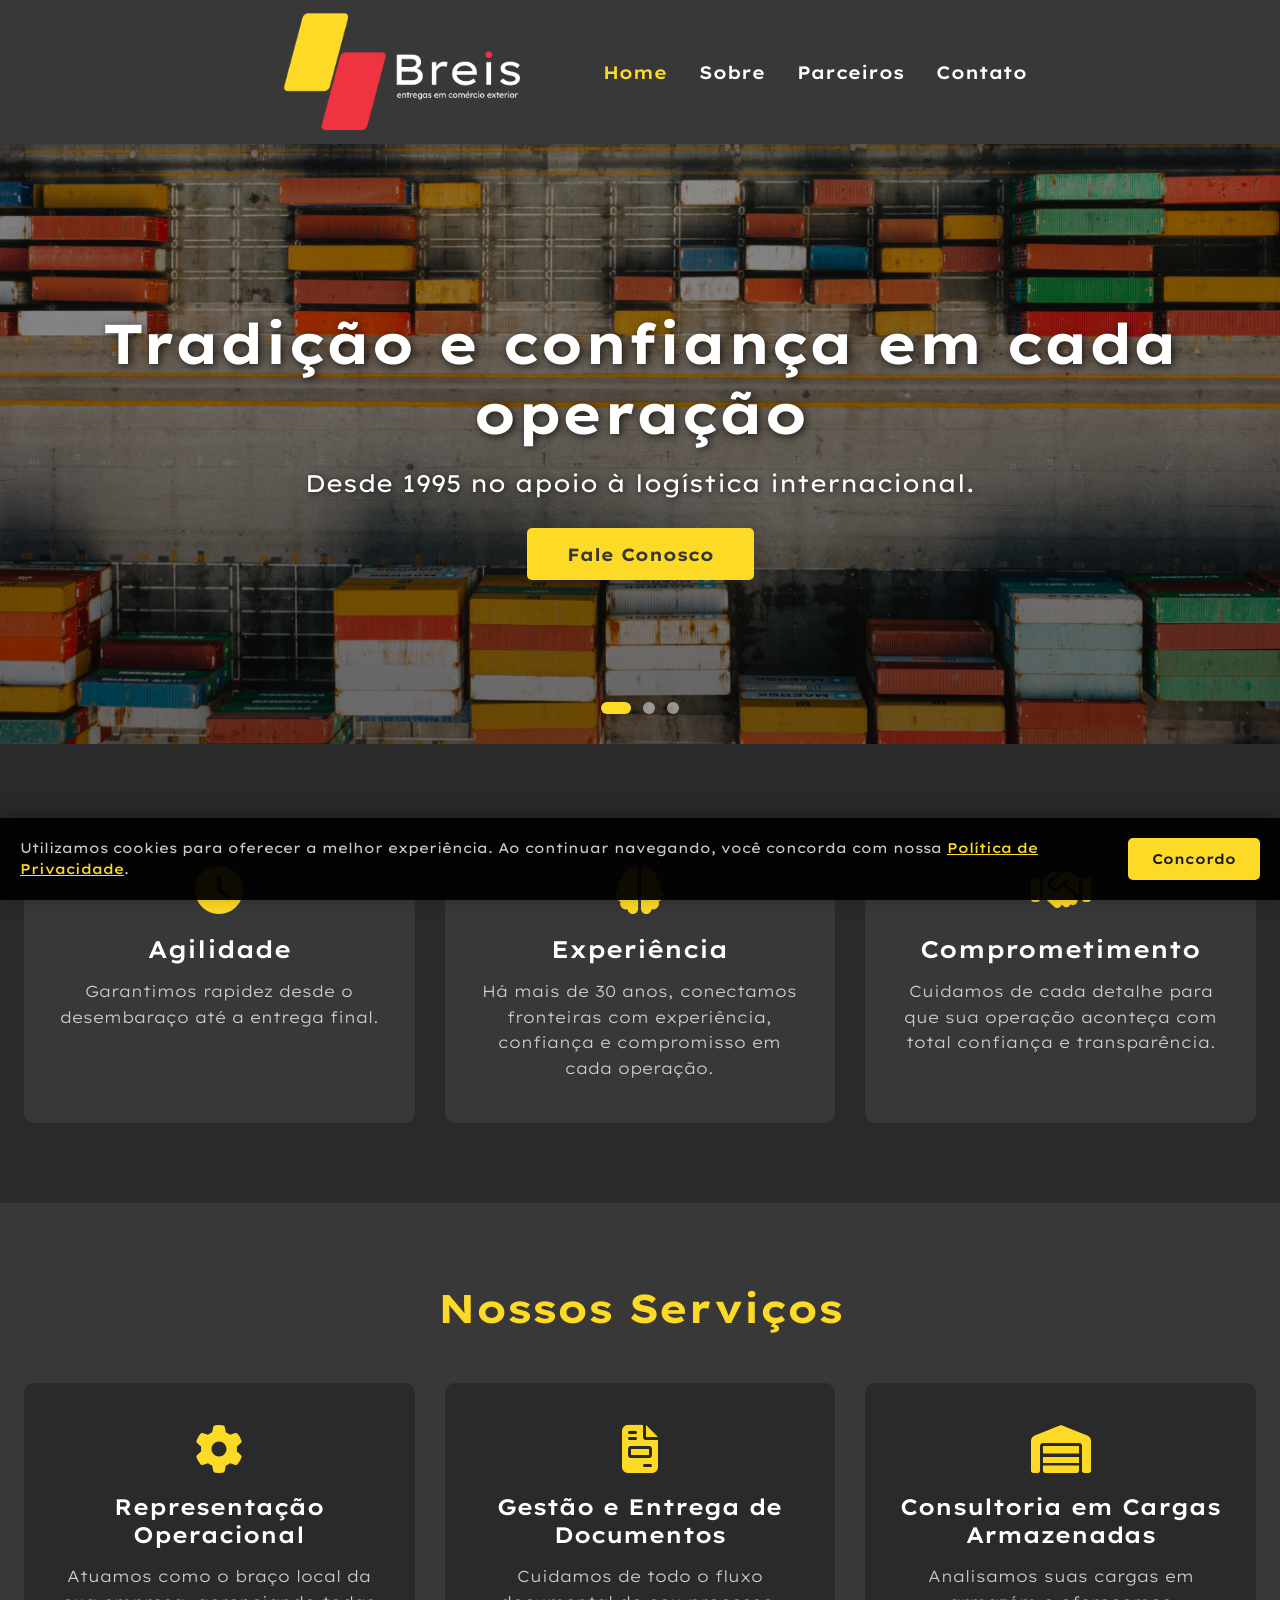
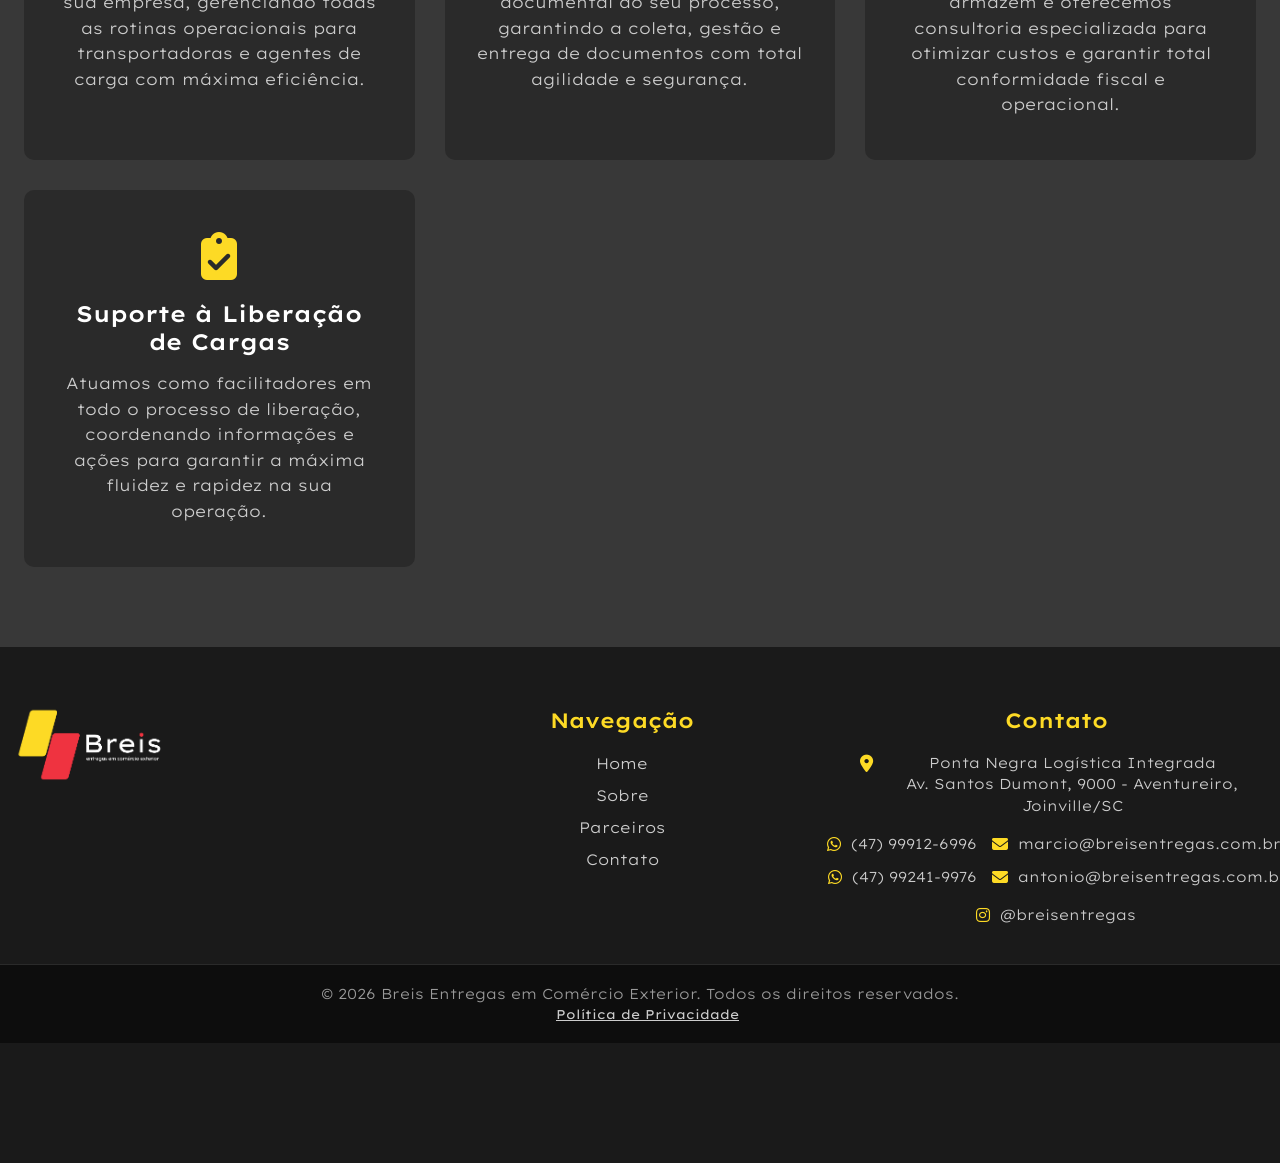
==== commit 8bf41f21: "ajuste" ====
--- a/index.html
+++ b/index.html
@@ -127,50 +127,58 @@
     </section>
 
     <footer class="footer">
-        <div class="footer-content">
-            <div class="footer-column footer-brand">
-                <img src="assets/logo-semfundo.png" alt="Logo Breis" class="footer-logo">
-            </div>
+        <div class="container">
+            <div class="footer-content">
+                <div class="footer-column footer-brand">
+                    <img src="assets/logo-semfundo.png" alt="Logo Breis" class="footer-logo">
+                </div>
 
-            <div class="footer-column">
-                <h3 class="footer-title">Navegação</h3>
-                <ul class="footer-links">
-                    <li><a href="index.html">Home</a></li>
-                    <li><a href="sobre.html">Sobre</a></li>
-                    <li><a href="parceiros.html">Parceiros</a></li>
-                    <li><a href="contato.html">Contato</a></li>
-                </ul>
-            </div>
+                <div class="footer-column">
+                    <h3 class="footer-title">Navegação</h3>
+                    <ul class="footer-links">
+                        <li><a href="index.html">Home</a></li>
+                        <li><a href="sobre.html">Sobre</a></li>
+                        <li><a href="parceiros.html">Parceiros</a></li>
+                        <li><a href="contato.html">Contato</a></li>
+                    </ul>
+                </div>
 
-            <div class="footer-column">
-                <h3 class="footer-title">Contato</h3>
-                <ul class="footer-contact">
-                    <li>
-                        <i class="fas fa-map-marker-alt"></i>
-                        <span>Ponta Negra Logística Integrada<br>Av. Santos Dumont, 9000<br>Aventureiro, Joinville - SC</span>
-                    </li>
-                    <li>
-                        <i class="fab fa-whatsapp"></i>
-                        <a href="https://wa.me/5547999126996" target="_blank">(47) 99912-6996</a>
-                    </li>
-                    <li>
-                        <i class="fab fa-whatsapp"></i>
-                        <a href="https://wa.me/5547992419976" target="_blank">(47) 99241-9976</a>
-                    </li>
-                    <li>
-                        <i class="fas fa-envelope"></i>
-                        <a href="mailto:marcio@breisentregas.com.br">marcio@breisentregas.com.br</a>
-                    </li>
-                    <li>
-                        <i class="fas fa-envelope"></i>
-                        <a href="mailto:antonio@breisentregas.com.br">antonio@breisentregas.com.br</a>
-                    </li>
-                </ul>
+                <div class="footer-column">
+                    <h3 class="footer-title">Contato</h3>
+                    <ul class="footer-contact">
+                        <li class="endereco-extendido">
+                            <i class="fas fa-map-marker-alt"></i>
+                            <span>Ponta Negra Logística Integrada<br>Av. Santos Dumont, 9000 - Aventureiro, Joinville/SC</span>
+                        </li>
+                    </ul>
+                    <div class="contatos-grid">
+                        <div class="contato-item">
+                            <i class="fab fa-whatsapp"></i>
+                            <a href="https://wa.me/5547999126996" target="_blank">(47) 99912-6996</a>
+                        </div>
+                        <div class="contato-item">
+                            <i class="fas fa-envelope"></i>
+                            <a href="mailto:marcio@breisentregas.com.br">marcio@breisentregas.com.br</a>
+                        </div>
+                        <div class="contato-item">
+                            <i class="fab fa-whatsapp"></i>
+                            <a href="https://wa.me/5547992419976" target="_blank">(47) 99241-9976</a>
+                        </div>
+                        <div class="contato-item">
+                            <i class="fas fa-envelope"></i>
+                            <a href="mailto:antonio@breisentregas.com.br">antonio@breisentregas.com.br</a>
+                        </div>
+                    </div>
+                    <div class="instagram-footer">
+                        <i class="fab fa-instagram"></i>
+                        <a href="https://www.instagram.com/breisentregas/" target="_blank">@breisentregas</a>
+                    </div>
+                </div>
             </div>
         </div>
 
         <div class="footer-bottom">
-            <p>&copy; 2025 Breis Entregas em Comércio Exterior. Todos os direitos reservados.</p>
+            <p>&copy; <span id="current-year">2025</span> Breis Entregas em Comércio Exterior. Todos os direitos reservados.</p>
             <a href="politica-de-privacidade.html" style="color: #ccc; margin-left: 15px; font-size: 0.8rem;">Política de Privacidade</a>
         </div>
     </footer>
@@ -178,4 +186,4 @@
     <script src="script.js"></script>
     <script src="cookie-banner.js"></script>
 </body>
-</html>+</html>
--- a/styles.css
+++ b/styles.css
@@ -2,6 +2,13 @@
     margin: 0;
     padding: 0;
     box-sizing: border-box;
+}
+
+html, body {
+    max-width: 100%;
+    overflow-x: hidden !important;
+    margin: 0;
+    padding: 0;
 }
 
 html {
@@ -695,21 +702,32 @@
     color: #ffffff;
     padding: 60px 0 0;
     margin-top: 0;
+    width: 100vw !important;
+    position: relative;
+    left: 50%;
+    right: 50%;
+    margin-left: -50vw !important;
+    margin-right: -50vw !important;
+    box-sizing: border-box;
 }
 
 .footer-content {
-    max-width: 1400px;
-    margin: 0 auto;
-    padding: 0 24px 40px;
-    display: grid;
-    grid-template-columns: 2fr 1fr 1fr 1fr;
+    display: flex;
+    justify-content: space-between;
+    align-items: start;
     gap: 40px;
-    align-items: start;
+    padding: 0 24px 40px 0;
 }
 
 .footer-column {
     display: flex;
     flex-direction: column;
+    flex: 1;
+}
+
+.footer-column:nth-child(2) {
+    align-items: center;
+    justify-content: center;
 }
 
 .footer-brand {
@@ -781,6 +799,115 @@
 .footer-contact {
     list-style: none;
     text-align: center;
+}
+
+.contatos-grid {
+    display: flex;
+    flex-direction: column;
+    align-items: center;
+    gap: 15px;
+    margin-bottom: 20px;
+}
+
+.contato-item {
+    display: flex;
+    align-items: center;
+    justify-content: center;
+    gap: 10px;
+    text-align: center;
+    color: #cccccc;
+    font-size: 0.9rem;
+    font-weight: 300;
+    margin-bottom: 10px;
+    word-wrap: break-word;
+    word-break: break-word;
+}
+
+.contato-item i {
+    color: #fdda25;
+    font-size: 1rem;
+    min-width: 16px;
+}
+
+.contato-item a {
+    color: #cccccc;
+    text-decoration: none;
+    transition: color 0.3s;
+    font-size: 0.9rem;
+    word-wrap: break-word;
+    word-break: break-word;
+}
+
+.contato-item a:hover {
+    color: #fdda25;
+}
+
+/* Desktop-only styles */
+@media (min-width: 1025px) {
+    .contatos-grid {
+        display: grid;
+        grid-template-columns: 1fr 1fr;
+        gap: 15px;
+        margin-bottom: 20px;
+        justify-content: center;
+        max-width: 400px;
+        margin-left: auto;
+        margin-right: auto;
+    }
+
+    .contato-item {
+        display: flex;
+        align-items: center;
+        gap: 10px;
+        text-align: left;
+        color: #cccccc;
+        font-size: 0.9rem;
+        font-weight: 300;
+        white-space: nowrap;
+        margin-bottom: 0;
+    }
+
+    .contato-item:nth-child(odd) {
+        justify-self: end;
+        text-align: right;
+    }
+
+    .contato-item:nth-child(even) {
+        justify-self: start;
+        text-align: left;
+    }
+
+    .contato-item a {
+        white-space: nowrap;
+        word-wrap: normal;
+        word-break: normal;
+    }
+}
+
+.instagram-footer {
+    text-align: center;
+    display: flex;
+    align-items: center;
+    justify-content: center;
+    gap: 10px;
+    color: #cccccc;
+    font-size: 0.9rem;
+    font-weight: 300;
+}
+
+.instagram-footer i {
+    color: #fdda25;
+    font-size: 1rem;
+}
+
+.instagram-footer a {
+    color: #cccccc;
+    text-decoration: none;
+    transition: color 0.3s;
+}
+
+.instagram-footer a:hover {
+    color: #fdda25;
 }
 
 .footer-contact li {
@@ -817,6 +944,13 @@
     padding: 20px 24px;
     text-align: center;
     border-top: 1px solid #2a2a2a;
+    width: 100vw !important;
+    position: relative;
+    left: 50%;
+    right: 50%;
+    margin-left: -50vw !important;
+    margin-right: -50vw !important;
+    box-sizing: border-box;
 }
 
 .footer-bottom p {
@@ -903,7 +1037,9 @@
     }
 
     .footer-content {
-        grid-template-columns: repeat(2, 1fr);
+        flex-direction: column;
+        gap: 30px;
+        align-items: center;
     }
 }
 
@@ -1341,7 +1477,7 @@
     }
 
     .footer-bottom {
-        padding: 15px;
+        padding: 1px;
     }
 
     .footer-bottom p {
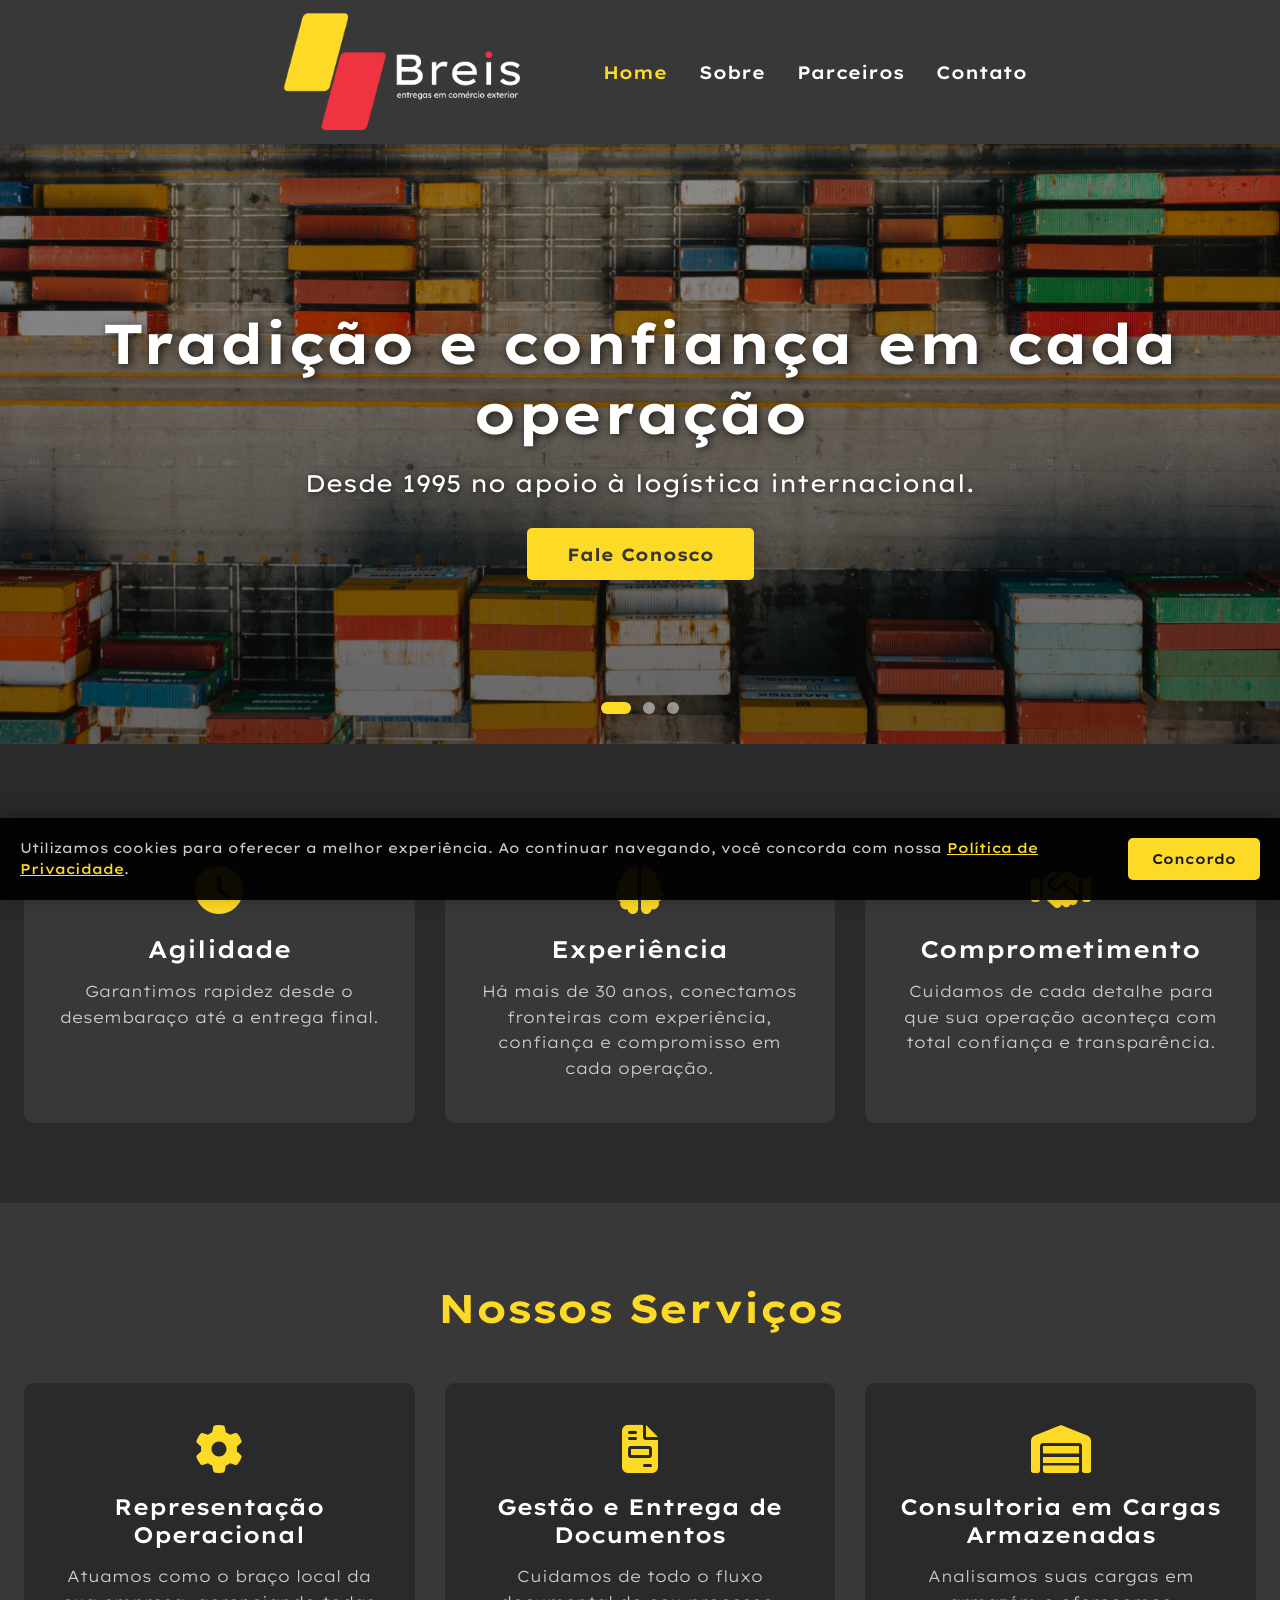
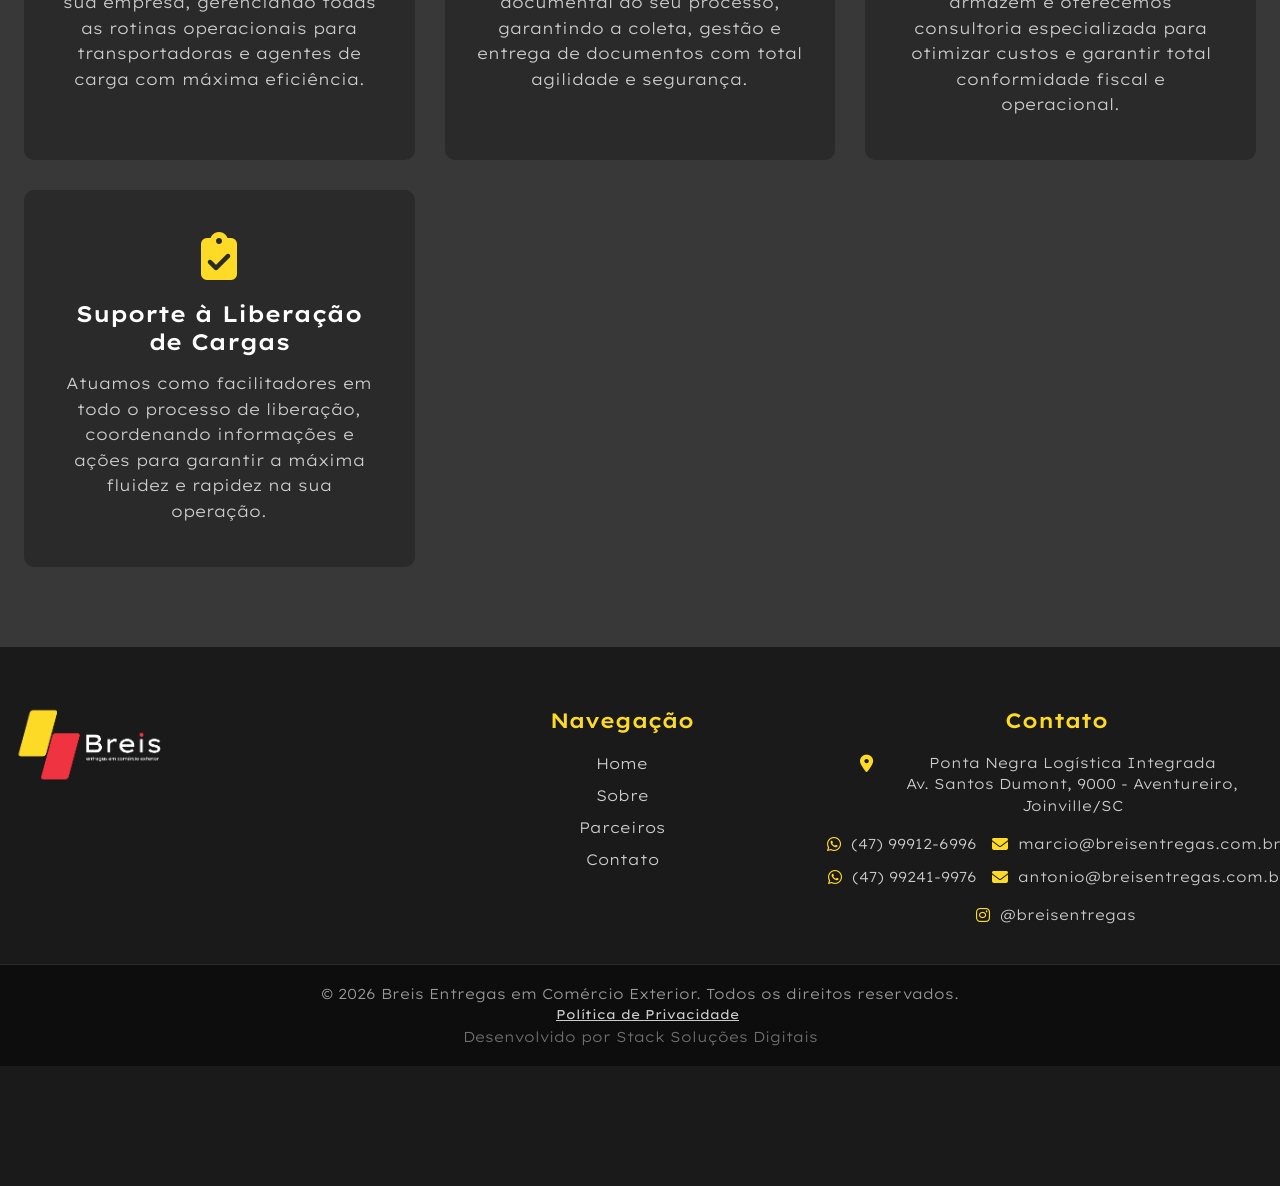
==== commit 46dbb9d2: "ajustes" ====
--- a/index.html
+++ b/index.html
@@ -154,7 +154,7 @@
                     <div class="contatos-grid">
                         <div class="contato-item">
                             <i class="fab fa-whatsapp"></i>
-                            <a href="https://wa.me/5547999126996" target="_blank">(47) 99912-6996</a>
+                            <a href="https://wa.me/5547999126996?text=Ol%C3%A1%21%20Acessei%20o%20site%20da%20Breis%20Entregas%20e%20gostaria%20de%20saber%20mais%20sobre%20os%20servi%C3%A7os%20de%20representa%C3%A7%C3%A3o%20operacional%20em%20Joinville." target="_blank">(47) 99912-6996</a>
                         </div>
                         <div class="contato-item">
                             <i class="fas fa-envelope"></i>
@@ -162,7 +162,7 @@
                         </div>
                         <div class="contato-item">
                             <i class="fab fa-whatsapp"></i>
-                            <a href="https://wa.me/5547992419976" target="_blank">(47) 99241-9976</a>
+                            <a href="https://wa.me/5547992419976?text=Ol%C3%A1%21%20Acessei%20o%20site%20da%20Breis%20Entregas%20e%20gostaria%20de%20saber%20mais%20sobre%20os%20servi%C3%A7os%20de%20representa%C3%A7%C3%A3o%20operacional%20em%20Joinville." target="_blank">(47) 99241-9976</a>
                         </div>
                         <div class="contato-item">
                             <i class="fas fa-envelope"></i>
@@ -180,6 +180,7 @@
         <div class="footer-bottom">
             <p>&copy; <span id="current-year">2025</span> Breis Entregas em Comércio Exterior. Todos os direitos reservados.</p>
             <a href="politica-de-privacidade.html" style="color: #ccc; margin-left: 15px; font-size: 0.8rem;">Política de Privacidade</a>
+            <p class="agency-credit">Desenvolvido por <a href="https://soustack.com.br/#home" target="_blank" rel="noopener noreferrer">Stack Soluções Digitais</a></p>
         </div>
     </footer>
 
--- a/styles.css
+++ b/styles.css
@@ -1505,4 +1505,23 @@
     .person-name {
         font-size: 1.2rem;
     }
+}
+
+/* Estilização da assinatura da agência */
+.agency-credit {
+    font-size: 0.85rem;
+    opacity: 0.7;
+    margin-top: 5px;
+    text-align: center;
+}
+
+.agency-credit a {
+    text-decoration: none;
+    color: inherit;
+    transition: all 0.3s ease;
+}
+
+.agency-credit a:hover {
+    opacity: 1;
+    color: #fdda25;
 }
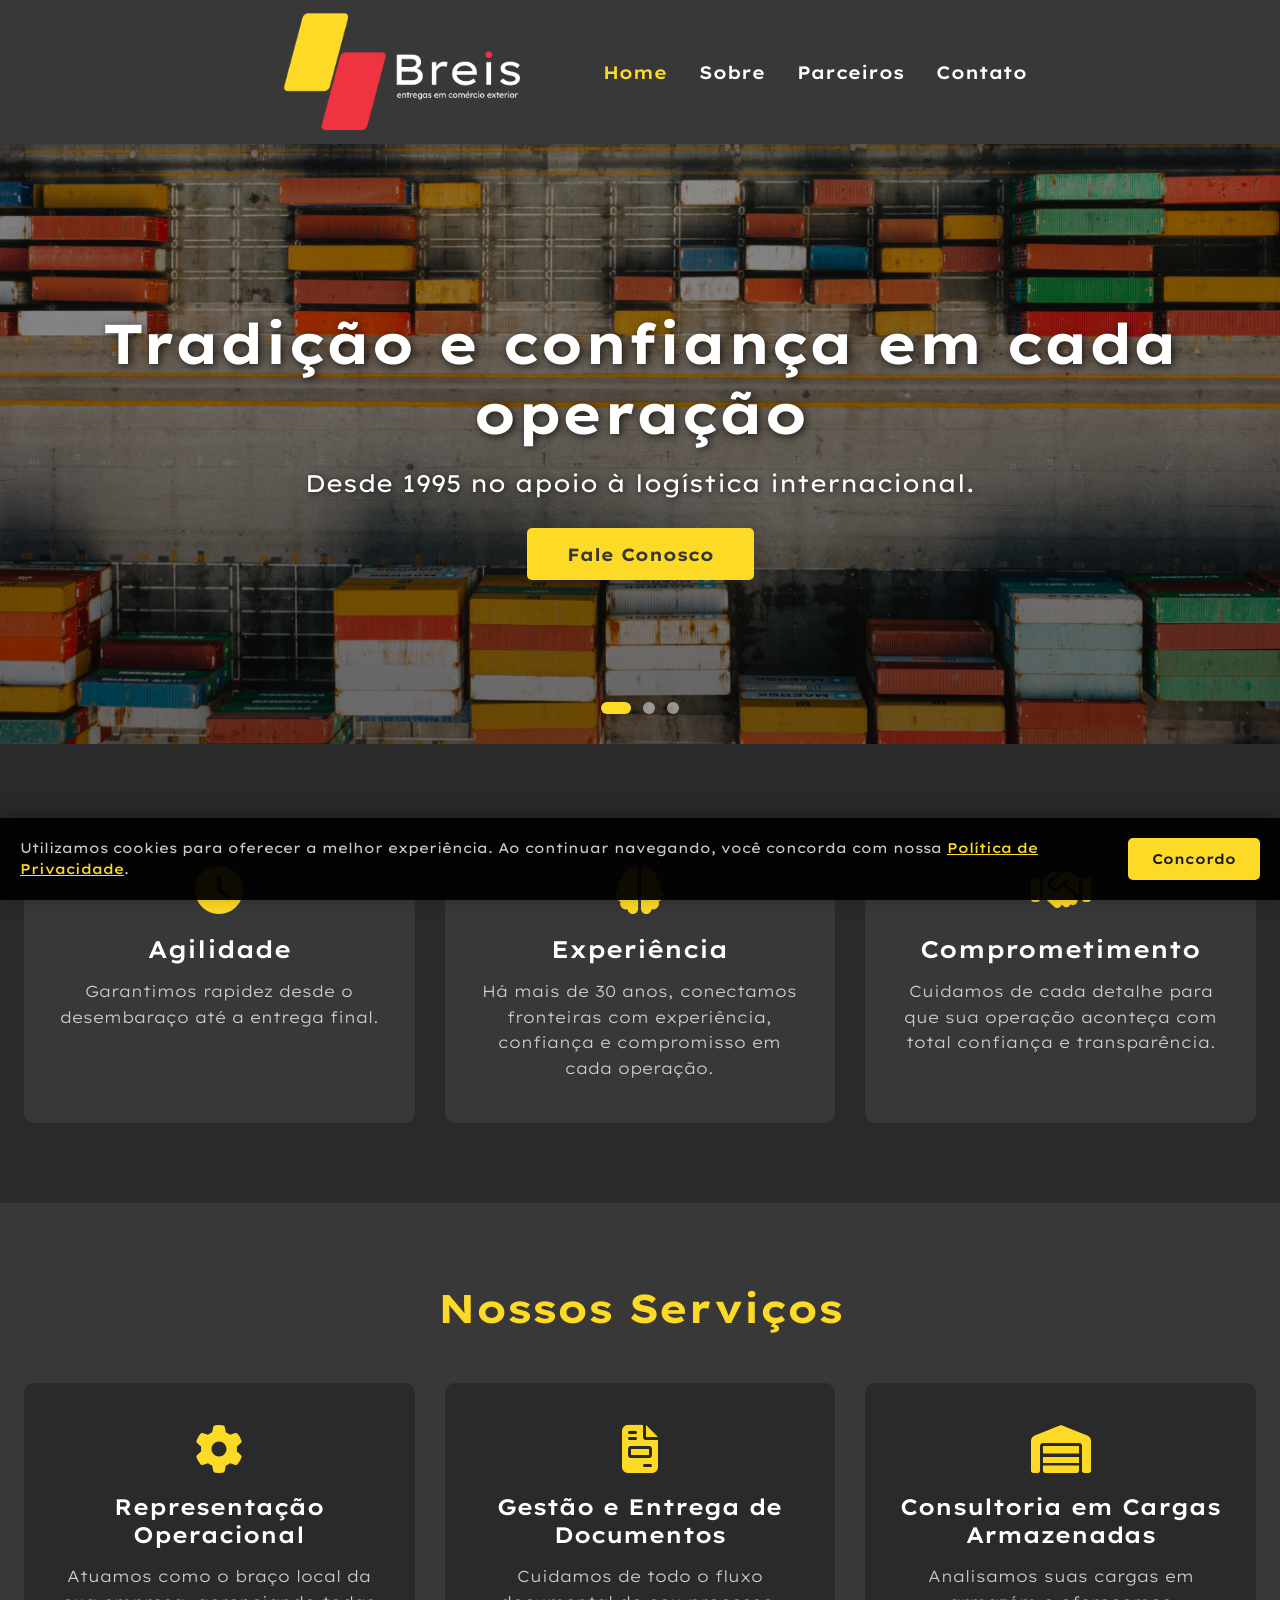
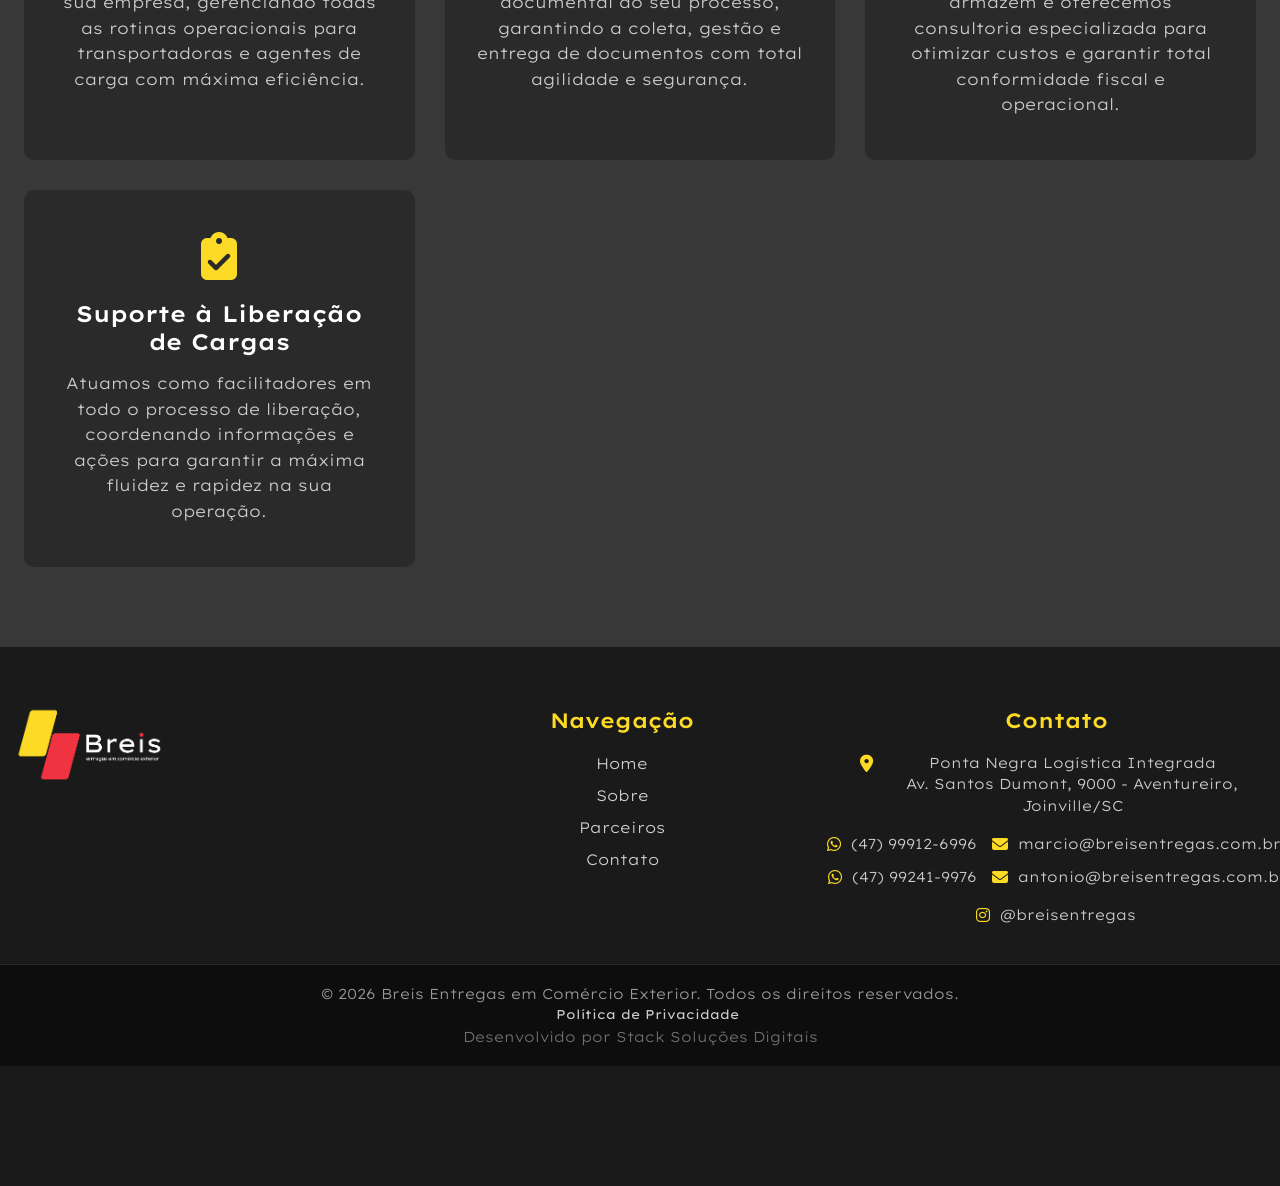
==== commit 983cdae7: "ajustes" ====
--- a/index.html
+++ b/index.html
@@ -179,7 +179,7 @@
 
         <div class="footer-bottom">
             <p>&copy; <span id="current-year">2025</span> Breis Entregas em Comércio Exterior. Todos os direitos reservados.</p>
-            <a href="politica-de-privacidade.html" style="color: #ccc; margin-left: 15px; font-size: 0.8rem;">Política de Privacidade</a>
+            <a href="politica-de-privacidade.html" style="color: #ccc; margin-left: 15px; font-size: 0.8rem; text-decoration: none;">Política de Privacidade</a>
             <p class="agency-credit">Desenvolvido por <a href="https://soustack.com.br/#home" target="_blank" rel="noopener noreferrer">Stack Soluções Digitais</a></p>
         </div>
     </footer>
--- a/styles.css
+++ b/styles.css
@@ -1516,7 +1516,7 @@
 }
 
 .agency-credit a {
-    text-decoration: none;
+    text-decoration: none !important;
     color: inherit;
     transition: all 0.3s ease;
 }
